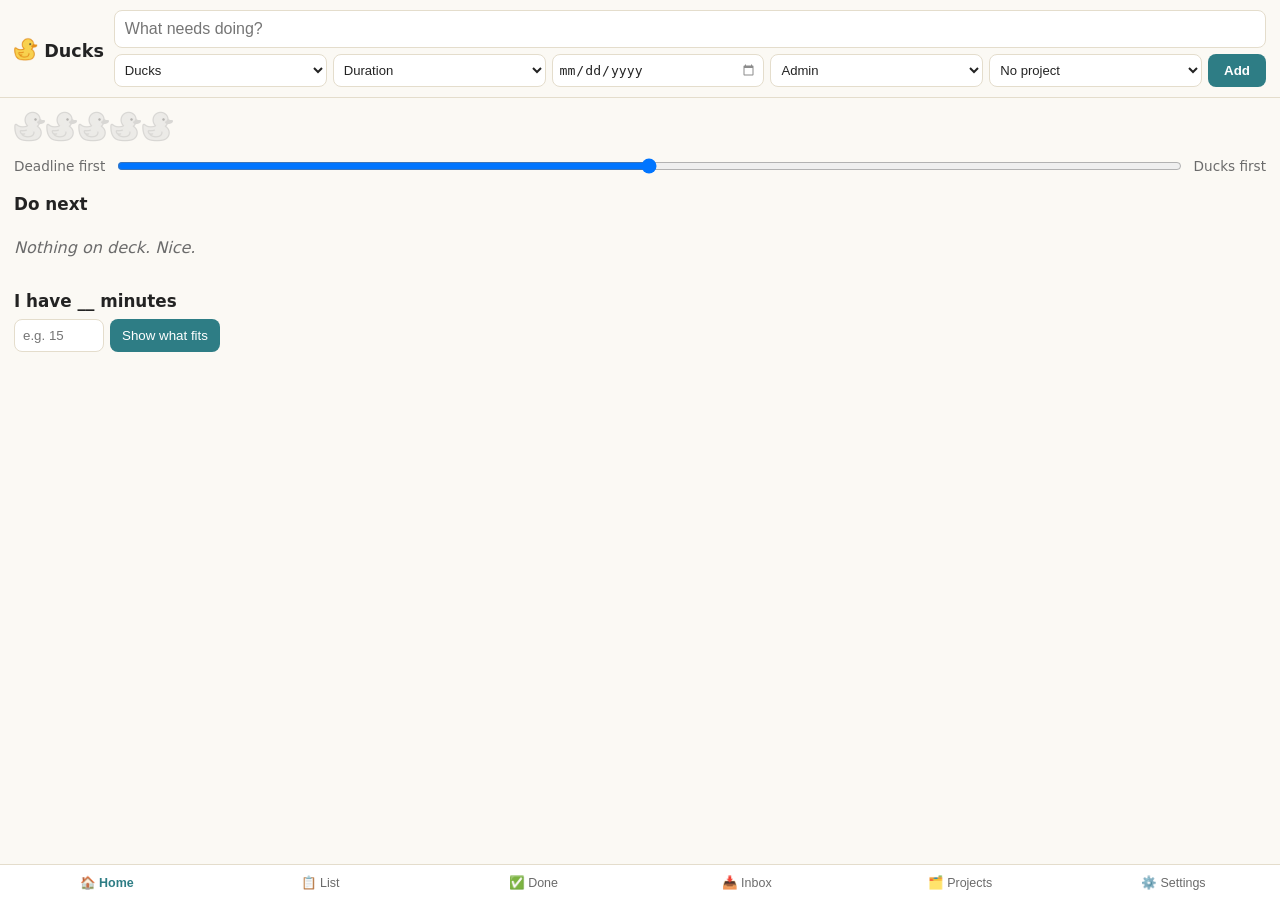
==== index.html @ 033b3256 "Add a Starting date to interval recurrence Interval recurrence (every N days/weeks/months, added in " ====
<!doctype html>
<html lang="en">
<head>
<meta charset="utf-8">
<meta name="viewport" content="width=device-width, initial-scale=1, viewport-fit=cover">
<title>Ducks</title>
<meta name="description" content="Get your ducks in a row.">
<link rel="manifest" href="./manifest.webmanifest">
<link rel="icon" href="./icons/favicon-32.png">
<link rel="apple-touch-icon" href="./icons/apple-touch-icon.png">
<meta name="apple-mobile-web-app-capable" content="yes">
<meta name="apple-mobile-web-app-status-bar-style" content="black-translucent">
<meta name="theme-color" content="#2e7d85">
<link rel="stylesheet" href="./app/styles.css?v=2026-10-09.2">
</head>
<body>
<div id="app"></div>
<script type="module" src="./app/main.js?v=2026-10-09.2"></script>
</body>
</html>
---- app/styles.css ----
:root {
  --bg: #fbf9f4;
  --card-bg: #ffffff;
  --text: #232323;
  --muted-text: #6b6b6b;
  --border: #e4ddcc;
  --accent: #2e7d85;
  --accent-2: #ffcd3c;
  --overdue-bg: #fff4e0;
  --overdue-border: #e8a53a;
  --danger: #b5493f;
  --chip-bg: #f1ede2;
}
@media (prefers-color-scheme: dark) {
  :root {
    --bg: #14181a;
    --card-bg: #1e2427;
    --text: #ece7db;
    --muted-text: #9aa0a3;
    --border: #313a3d;
    --accent: #5bb0b8;
    --accent-2: #e0b23c;
    --overdue-bg: #2a2416;
    --overdue-border: #7a5a20;
    --danger: #d97a70;
    --chip-bg: #262d30;
  }
}

* { box-sizing: border-box; }
html, body { margin: 0; padding: 0; }
body {
  font-family: -apple-system, BlinkMacSystemFont, "Segoe UI", system-ui, sans-serif;
  background: var(--bg);
  color: var(--text);
  min-height: 100vh;
}
#app { display: flex; flex-direction: column; min-height: 100vh; }

.hdr {
  position: sticky; top: 0; z-index: 5;
  background: var(--bg);
  border-bottom: 1px solid var(--border);
  padding: 10px 14px;
  display: flex; align-items: center; gap: 10px; flex-wrap: wrap;
}
.brand { font-weight: 700; font-size: 1.1rem; }
.quickadd { display: flex; flex-direction: column; gap: 6px; flex: 1 1 260px; }
.quickadd input[type="text"] {
  padding: 9px 10px; border-radius: 8px; border: 1px solid var(--border);
  background: var(--card-bg); color: var(--text); font-size: 1rem; width: 100%;
}
.quickadd-extra { display: flex; gap: 6px; flex-wrap: wrap; }
.quickadd-extra select, .quickadd-extra input[type="date"] {
  flex: 1 1 90px; min-width: 84px; padding: 7px 6px; border-radius: 8px;
  border: 1px solid var(--border); background: var(--card-bg); color: var(--text);
  font-size: 0.82rem;
}
/* The browser's built-in calendar icon on <input type="date"> is a dark
   glyph with no way to recolor it directly. In light mode it's fine on a
   white field; in dark mode (var(--card-bg) is near-black) it was nearly
   invisible. invert() flips it to light-on-dark; the light-mode override
   cancels that back out so it isn't inverted twice there. */
input[type="date"]::-webkit-calendar-picker-indicator {
  filter: invert(0.55);
  cursor: pointer;
}
@media (prefers-color-scheme: dark) {
  input[type="date"]::-webkit-calendar-picker-indicator {
    filter: invert(0.9);
  }
}
.quickadd-extra button {
  padding: 8px 16px; border-radius: 8px; border: none;
  background: var(--accent); color: white; font-weight: 600;
}

.tabpanel { padding: 12px 14px 90px; flex: 1; }
.tabpanel h2 { font-size: 1.05rem; margin: 18px 0 8px; }
.tabpanel h3 { font-size: 0.9rem; margin: 14px 0 6px; color: var(--muted-text); }
.day-heading { font-size: 0.85rem; margin: 16px 0 8px; color: var(--muted-text); font-weight: 700; }
hr.day-sep { border: none; border-top: 1px solid var(--border); margin: 14px 0 0; }
.empty { color: var(--muted-text); font-style: italic; }
.hint { color: var(--muted-text); font-size: 0.85rem; }
.build-line { margin-top: 24px; padding-top: 12px; border-top: 1px solid var(--border); }

.cards { display: flex; flex-direction: column; gap: 10px; }
.card {
  background: var(--card-bg); border: 1px solid var(--border); border-radius: 12px;
  padding: 10px 12px;
}
.card.overdue { background: var(--overdue-bg); border-color: var(--overdue-border); }
.card-title { font-weight: 600; font-size: 1rem; }
.card-meta { display: flex; gap: 6px; flex-wrap: wrap; margin: 6px 0; }
.chip {
  background: var(--chip-bg); border-radius: 999px; padding: 2px 9px;
  font-size: 0.78rem; color: var(--text);
}
.chip.due { background: #ffe3c2; color: #6b3d00; }
.chip.doing { background: #d6ecff; color: #0a4a7a; }
.chip.blocked { background: #f3d6d6; color: #7a1a1a; }
.seq { color: var(--muted-text); font-weight: 400; font-size: 0.85em; }
.chip.muted { color: var(--muted-text); }
.card-actions { display: flex; gap: 6px; flex-wrap: wrap; margin-top: 6px; }
.card-actions button {
  padding: 7px 10px; border-radius: 8px; border: 1px solid var(--border);
  background: var(--card-bg); color: var(--text); font-size: 0.85rem;
}

.duck-ico { vertical-align: -4px; }

.editor { margin-top: 10px; padding-top: 10px; border-top: 1px dashed var(--border); display: flex; flex-direction: column; gap: 8px; }
.editor label { display: flex; flex-direction: column; gap: 4px; font-size: 0.82rem; color: var(--muted-text); }
.editor input, .editor select, .editor textarea {
  padding: 7px; border-radius: 8px; border: 1px solid var(--border);
  background: var(--card-bg); color: var(--text); font-size: 0.95rem;
}
.ducks-picker { display: flex; gap: 4px; align-items: center; flex-wrap: wrap; }
.ducks-picker button {
  padding: 5px 8px; border-radius: 8px; border: 1px solid var(--border);
  background: var(--card-bg); color: var(--text);
}
.ducks-picker button.sel { border-color: var(--accent); background: var(--chip-bg); }
button.danger { color: var(--danger); border-color: var(--danger); background: transparent; }

.save-row { display: flex; align-items: center; gap: 10px; }
.save-btn {
  padding: 9px 20px; border-radius: 8px; border: none;
  background: var(--accent); color: white; font-weight: 700;
}
.save-confirm { font-size: 0.85rem; color: var(--accent); font-weight: 600; }

/* The muted filter has to live on the base layer itself, not the shared
   parent: a CSS filter on a container is composited over its whole
   subtree, so a child's own "filter: none" can't cancel a parent's filter.
   That was the original bug (2026-09-29): both layers rendered equally
   grayed out and the fill never visibly appeared. */
/* display: inline-block matters here, not cosmetic: without it this div
   defaults to block and stretches to the full width of its container, so
   the fill layer's width:NN% (a percentage of THIS element's width) ends
   up measured against empty space to the right of the actual duck icons
   instead of against the icons themselves. A small day's progress could
   compute a real, nonzero fill percentage and still show basically no
   visible color, which is likely why this looked like it wasn't working
   even after the first fix (2026-09-29). inline-block shrinks this to the
   icon row's own width, so the percentage means what it looks like it means. */
.ducks-row { position: relative; display: inline-block; font-size: 1.8rem; line-height: 1; height: 2rem; }
.ducks-row-base { filter: grayscale(1) opacity(0.35); }
.ducks-row-fill { position: absolute; top: 0; left: 0; overflow: hidden; white-space: nowrap; }
.parade { text-align: center; font-weight: 600; }

.slider-card { margin: 14px 0; }
.slider-card label { display: flex; align-items: center; gap: 10px; font-size: 0.85rem; color: var(--muted-text); }
.slider-card input[type=range] { flex: 1; }

.minutes-form { display: flex; gap: 6px; }
.minutes-form input {
  width: 90px; padding: 8px; border-radius: 8px; border: 1px solid var(--border);
  background: var(--card-bg); color: var(--text);
}
.minutes-form button {
  padding: 8px 12px; border-radius: 8px; border: none; background: var(--accent); color: white;
}

.filters { display: flex; gap: 8px; flex-wrap: wrap; margin-bottom: 10px; }
.filters select {
  padding: 7px; border-radius: 8px; border: 1px solid var(--border);
  background: var(--card-bg); color: var(--text);
}
.dir-toggle {
  padding: 7px 10px; border-radius: 8px; border: 1px solid var(--border);
  background: var(--card-bg); color: var(--text); font-size: 0.85rem;
}

.kidlink code {
  display: block; background: var(--chip-bg); padding: 6px 8px; border-radius: 6px;
  font-size: 0.75rem; word-break: break-all; margin-bottom: 10px;
}

/* Projects */
.project-dot {
  display: inline-block; width: 10px; height: 10px; border-radius: 50%;
  margin-right: 4px; vertical-align: middle;
}
.project-chip {
  color: white; border: none; font-weight: 600; cursor: pointer;
}
.color-picker { display: flex; gap: 8px; margin: 6px 0 4px; flex-wrap: wrap; }
.color-picker button {
  width: 30px; height: 30px; border-radius: 50%; border: 2px solid transparent;
  padding: 0;
}
.color-picker button.sel { border-color: var(--text); }
.back-link {
  background: none; border: none; color: var(--accent); font-size: 0.9rem;
  padding: 0; margin-bottom: 8px;
}
.step-done { opacity: 0.6; }
details.new-project, details.new-recurring {
  margin-top: 14px; border: 1px solid var(--border); border-radius: 10px; padding: 10px 12px;
}
details.new-project summary, details.new-recurring summary {
  cursor: pointer; font-weight: 600; color: var(--accent);
}
details.new-project label, details.new-recurring label {
  display: flex; flex-direction: column; gap: 4px; font-size: 0.82rem;
  color: var(--muted-text); margin-top: 10px;
}
details.new-project input, details.new-project select,
details.new-recurring input, details.new-recurring select {
  padding: 7px; border-radius: 8px; border: 1px solid var(--border);
  background: var(--card-bg); color: var(--text); font-size: 0.95rem;
}
details.new-project button#projCreate, details.new-recurring button#recCreate {
  margin-top: 12px; padding: 9px 14px; border-radius: 8px; border: none;
  background: var(--accent); color: white; font-weight: 600;
}
/* Scoped to .dep-checklist specifically (not just details.new-project
   label) and repeating the flex properties the generic details.new-project
   label rule sets, rather than only overriding flex-direction, since
   relying on cascade order here once left these rows looking stretched
   full-width with the checkbox stranded at the far right if the broader
   label rule's defaults (block-ish sizing, wide margin) won any part of
   the cascade, e.g. from a stale cached copy of this very file. */
.dep-checklist {
  display: flex; flex-direction: column; gap: 2px; margin-top: 4px;
  max-height: 220px; overflow-y: auto; border: 1px solid var(--border);
  border-radius: 8px; padding: 6px 8px;
}
.dep-checklist .dep-check-row {
  display: flex !important; flex-direction: row !important;
  align-items: center !important; justify-content: flex-start !important;
  gap: 10px !important; width: auto !important; margin: 0 !important;
  padding: 6px 2px !important; font-size: 0.95rem !important;
  color: var(--text) !important;
}
.dep-checklist .dep-check-row input[type="checkbox"] {
  flex: none; width: 18px; height: 18px; margin: 0;
}

.tabs {
  position: sticky; bottom: 0; z-index: 5;
  display: flex; background: var(--card-bg); border-top: 1px solid var(--border);
  padding-bottom: env(safe-area-inset-bottom);
}
.tabs button {
  flex: 1; padding: 10px 0; background: none; border: none; color: var(--muted-text); font-size: 0.78rem;
}
.tabs button.active { color: var(--accent); font-weight: 700; }

#syncStatus { min-height: 1.2em; }
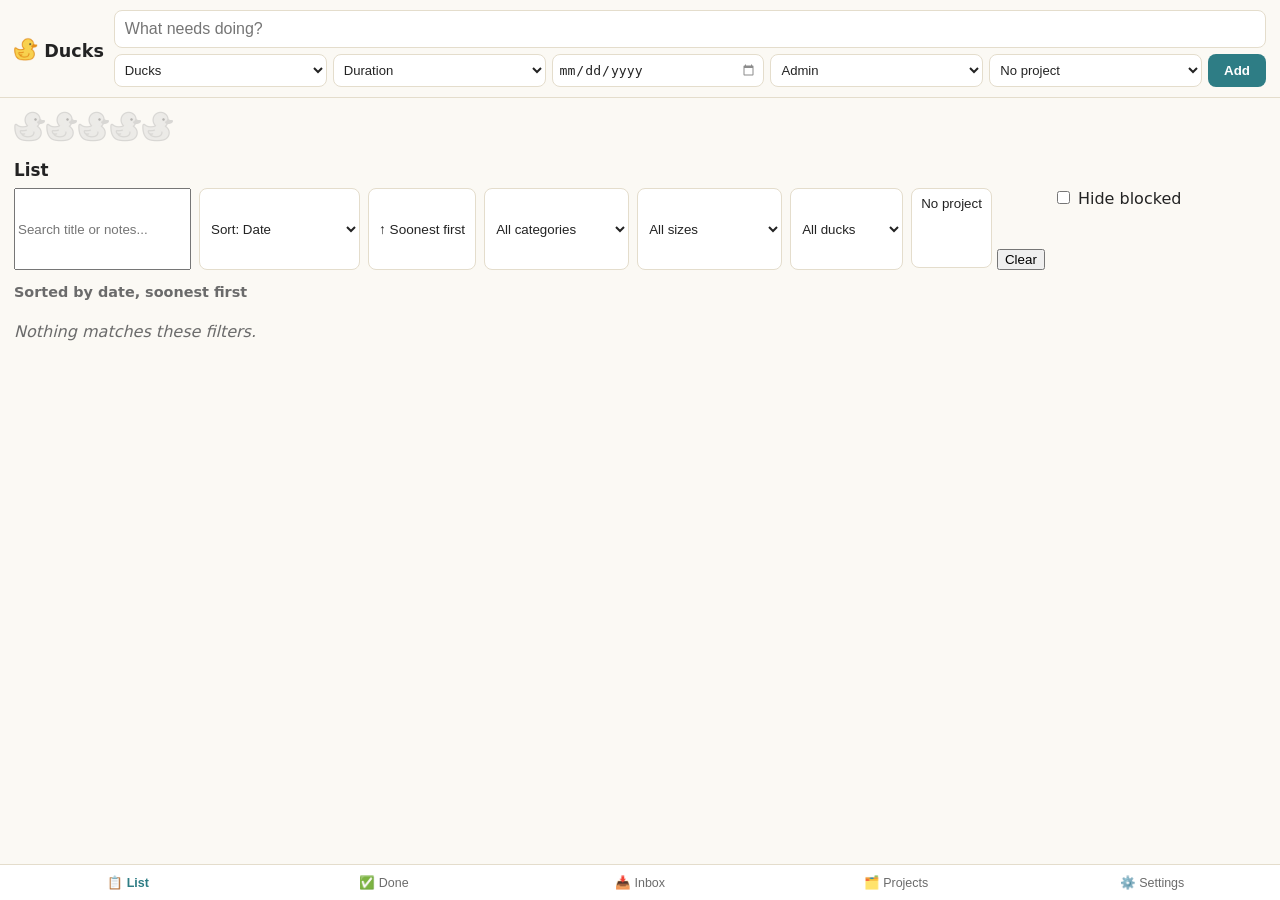
==== commit ebc563fc: "Remove Home, move the Inbox flag to a nav badge + List banner Stephanie: she mostly just uses List n" ====
--- a/index.html
+++ b/index.html
@@ -11,10 +11,10 @@
 <meta name="apple-mobile-web-app-capable" content="yes">
 <meta name="apple-mobile-web-app-status-bar-style" content="black-translucent">
 <meta name="theme-color" content="#2e7d85">
-<link rel="stylesheet" href="./app/styles.css?v=2026-10-09.2">
+<link rel="stylesheet" href="./app/styles.css?v=2026-11-06.5">
 </head>
 <body>
 <div id="app"></div>
-<script type="module" src="./app/main.js?v=2026-10-09.2"></script>
+<script type="module" src="./app/main.js?v=2026-11-06.5"></script>
 </body>
 </html>
--- a/app/styles.css
+++ b/app/styles.css
@@ -148,6 +148,12 @@
 .ducks-row-base { filter: grayscale(1) opacity(0.35); }
 .ducks-row-fill { position: absolute; top: 0; left: 0; overflow: hidden; white-space: nowrap; }
 .parade { text-align: center; font-weight: 600; }
+.inbox-flag {
+  display: block; width: 100%; margin-bottom: 12px; padding: 10px 14px;
+  border: none; border-radius: 10px; background: var(--accent-2);
+  color: var(--text); font-weight: 600; font-size: 0.95rem; cursor: pointer;
+  text-align: center;
+}
 
 .slider-card { margin: 14px 0; }
 .slider-card label { display: flex; align-items: center; gap: 10px; font-size: 0.85rem; color: var(--muted-text); }
@@ -191,6 +197,8 @@
   padding: 0;
 }
 .color-picker button.sel { border-color: var(--text); }
+.tpl-target-choice { display: flex; gap: 16px; flex-wrap: wrap; margin: 6px 0 10px; }
+.tpl-target-choice label { display: flex; align-items: center; gap: 6px; font-weight: normal; }
 .back-link {
   background: none; border: none; color: var(--accent); font-size: 0.9rem;
   padding: 0; margin-bottom: 8px;
@@ -247,5 +255,10 @@
   flex: 1; padding: 10px 0; background: none; border: none; color: var(--muted-text); font-size: 0.78rem;
 }
 .tabs button.active { color: var(--accent); font-weight: 700; }
+.nav-badge {
+  display: inline-block; min-width: 16px; padding: 1px 5px; margin-left: 2px;
+  border-radius: 999px; background: var(--accent-2); color: var(--text);
+  font-size: 0.68rem; font-weight: 700; line-height: 1.3; vertical-align: 2px;
+}
 
 #syncStatus { min-height: 1.2em; }
